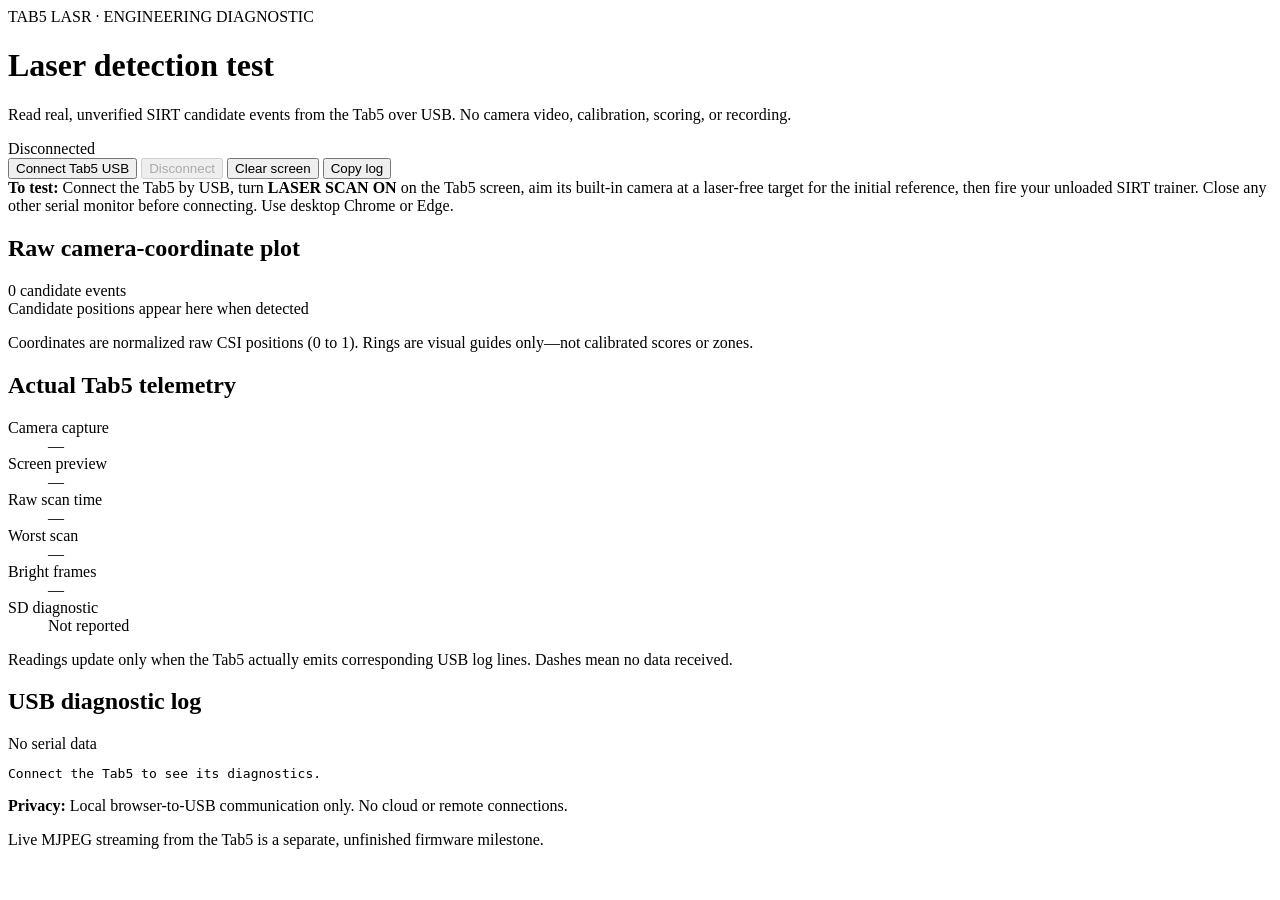
==== web/serial-test.html @ 338101d4 "feat(web): add USB serial diagnostic target and camera telemetry viewer" ====
<!doctype html>
<html lang="en">
<head>
  <meta charset="utf-8">
  <meta name="viewport" content="width=device-width, initial-scale=1">
  <meta name="theme-color" content="#101827">
  <title>Tab5 LASR — USB Laser Test</title>
  <link rel="stylesheet" href="/serial-test.css">
</head>
<body>
<main>
  <header class="header">
    <div>
      <span class="eyebrow">TAB5 LASR · ENGINEERING DIAGNOSTIC</span>
      <h1>Laser detection test</h1>
      <p>Read real, unverified SIRT candidate events from the Tab5 over USB. No camera video, calibration, scoring, or recording.</p>
    </div>
    <div id="connection" class="connection" role="status" aria-live="polite">Disconnected</div>
  </header>
  <section class="toolbar" aria-label="USB serial controls">
    <button id="connect" type="button">Connect Tab5 USB</button>
    <button id="disconnect" type="button" disabled>Disconnect</button>
    <button id="clear" type="button" class="secondary">Clear screen</button>
    <button id="copy" type="button" class="secondary">Copy log</button>
  </section>
  <div class="notice">
    <strong>To test:</strong> Connect the Tab5 by USB, turn <strong>LASER SCAN ON</strong> on the Tab5 screen,
    aim its built-in camera at a laser-free target for the initial reference, then fire your unloaded SIRT trainer.
    Close any other serial monitor before connecting. Use desktop Chrome or Edge.
  </div>
  <section class="columns">
    <div class="panel">
      <div class="panel-heading">
        <h2>Raw camera-coordinate plot</h2>
        <span id="shots" class="count">0 candidate events</span>
      </div>
      <div id="target" class="target" role="img" aria-label="Uncalibrated camera-coordinate detection plot">
        <div class="rings" aria-hidden="true"></div>
        <div class="crosshair horizontal" aria-hidden="true"></div>
        <div class="crosshair vertical" aria-hidden="true"></div>
        <div id="hit-markers" class="hit-markers"></div>
        <div id="empty-target" class="empty-target">Candidate positions appear here when detected</div>
      </div>
      <p class="fine">Coordinates are normalized raw CSI positions (0 to 1). Rings are visual guides only—not calibrated scores or zones.</p>
    </div>
    <div class="panel metrics">
      <h2>Actual Tab5 telemetry</h2>
      <dl>
        <div><dt>Camera capture</dt><dd id="fps-capture">—</dd></div>
        <div><dt>Screen preview</dt><dd id="fps-preview">—</dd></div>
        <div><dt>Raw scan time</dt><dd id="scan-time">—</dd></div>
        <div><dt>Worst scan</dt><dd id="scan-worst">—</dd></div>
        <div><dt>Bright frames</dt><dd id="bright-frames">—</dd></div>
        <div><dt>SD diagnostic</dt><dd id="sd-status">Not reported</dd></div>
      </dl>
      <p class="fine">Readings update only when the Tab5 actually emits corresponding USB log lines. Dashes mean no data received.</p>
    </div>
  </section>
  <section class="panel log-panel">
    <div class="panel-heading"><h2>USB diagnostic log</h2><span id="last-activity">No serial data</span></div>
    <pre id="serial-log" aria-live="off">Connect the Tab5 to see its diagnostics.</pre>
  </section>
  <footer>
    <p><strong>Privacy:</strong> Local browser-to-USB communication only. No cloud or remote connections.</p>
    <p>Live MJPEG streaming from the Tab5 is a separate, unfinished firmware milestone.</p>
  </footer>
</main>
<script type="module" src="/serial-test.js"></script>
</body>
</html>
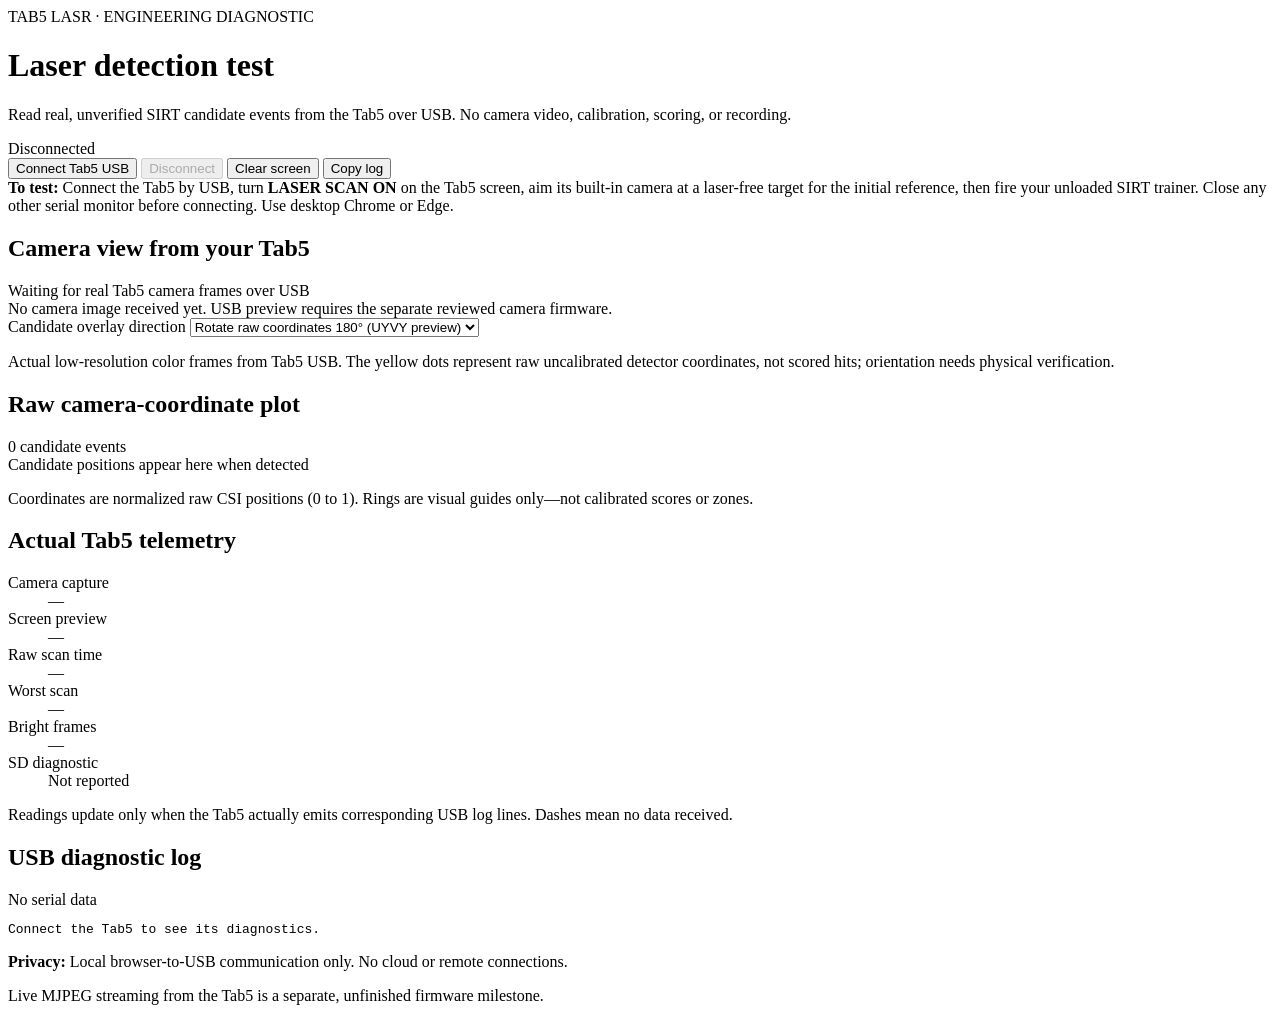
==== commit 45fc2858: "feat(web): place actual Tab5 USB camera preview above raw hit grid" ====
--- a/web/serial-test.html
+++ b/web/serial-test.html
@@ -28,6 +28,26 @@
     aim its built-in camera at a laser-free target for the initial reference, then fire your unloaded SIRT trainer.
     Close any other serial monitor before connecting. Use desktop Chrome or Edge.
   </div>
+  <section class="panel live-camera-panel" aria-label="Real Tab5 CSI camera image">
+    <div class="panel-heading"><h2>Camera view from your Tab5</h2>
+      <span id="camera-meta">Waiting for real Tab5 camera frames over USB</span>
+    </div>
+    <div class="live-camera-stage" id="live-camera-stage">
+      <img id="usb-camera" alt="Actual CSI camera JPEG transmitted from Tab5" hidden>
+      <div id="camera-hit-markers" aria-hidden="true"></div>
+      <div id="camera-waiting">No camera image received yet. USB preview requires the separate reviewed camera firmware.</div>
+    </div>
+    <div class="preview-options">
+      <label for="orientation">Candidate overlay direction</label>
+      <select id="orientation">
+        <option value="flip180" selected>Rotate raw coordinates 180° (UYVY preview)</option>
+        <option value="raw">No rotation</option>
+        <option value="turn90">Rotate 90°</option>
+        <option value="turn270">Rotate 270°</option>
+      </select>
+    </div>
+    <p class="fine">Actual low-resolution color frames from Tab5 USB. The yellow dots represent raw uncalibrated detector coordinates, not scored hits; orientation needs physical verification.</p>
+  </section>
   <section class="columns">
     <div class="panel">
       <div class="panel-heading">
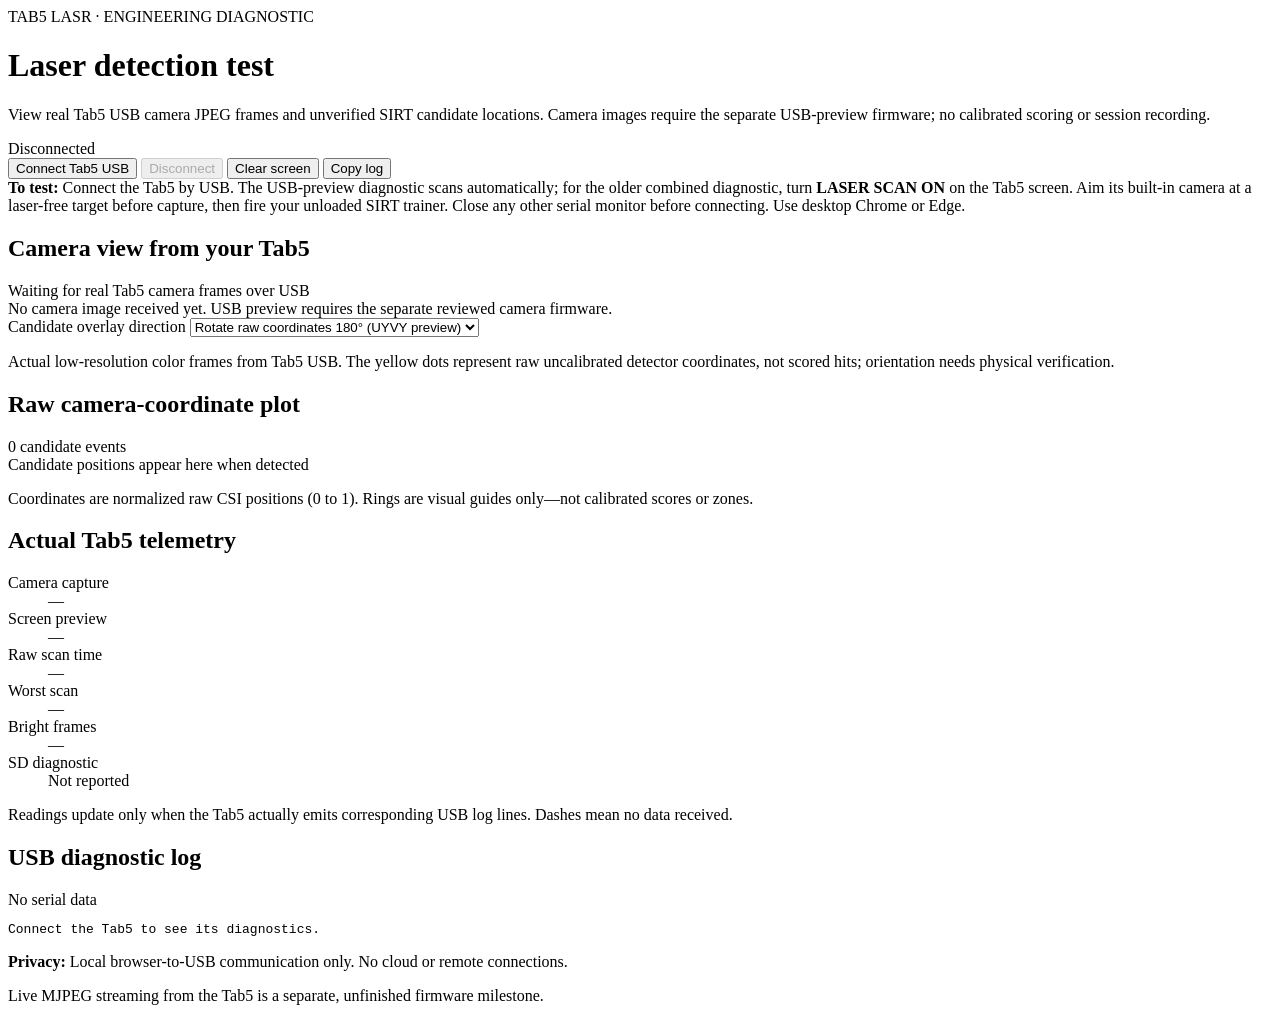
==== commit 4631f2d1: "docs(web): distinguish older serial-only build from optional real USB camera preview" ====
--- a/web/serial-test.html
+++ b/web/serial-test.html
@@ -13,7 +13,7 @@
     <div>
       <span class="eyebrow">TAB5 LASR · ENGINEERING DIAGNOSTIC</span>
       <h1>Laser detection test</h1>
-      <p>Read real, unverified SIRT candidate events from the Tab5 over USB. No camera video, calibration, scoring, or recording.</p>
+      <p>View real Tab5 USB camera JPEG frames and unverified SIRT candidate locations. Camera images require the separate USB-preview firmware; no calibrated scoring or session recording.</p>
     </div>
     <div id="connection" class="connection" role="status" aria-live="polite">Disconnected</div>
   </header>
@@ -24,8 +24,8 @@
     <button id="copy" type="button" class="secondary">Copy log</button>
   </section>
   <div class="notice">
-    <strong>To test:</strong> Connect the Tab5 by USB, turn <strong>LASER SCAN ON</strong> on the Tab5 screen,
-    aim its built-in camera at a laser-free target for the initial reference, then fire your unloaded SIRT trainer.
+    <strong>To test:</strong> Connect the Tab5 by USB. The USB-preview diagnostic scans automatically; for the older combined diagnostic, turn <strong>LASER SCAN ON</strong> on the Tab5 screen.
+    Aim its built-in camera at a laser-free target before capture, then fire your unloaded SIRT trainer.
     Close any other serial monitor before connecting. Use desktop Chrome or Edge.
   </div>
   <section class="panel live-camera-panel" aria-label="Real Tab5 CSI camera image">
